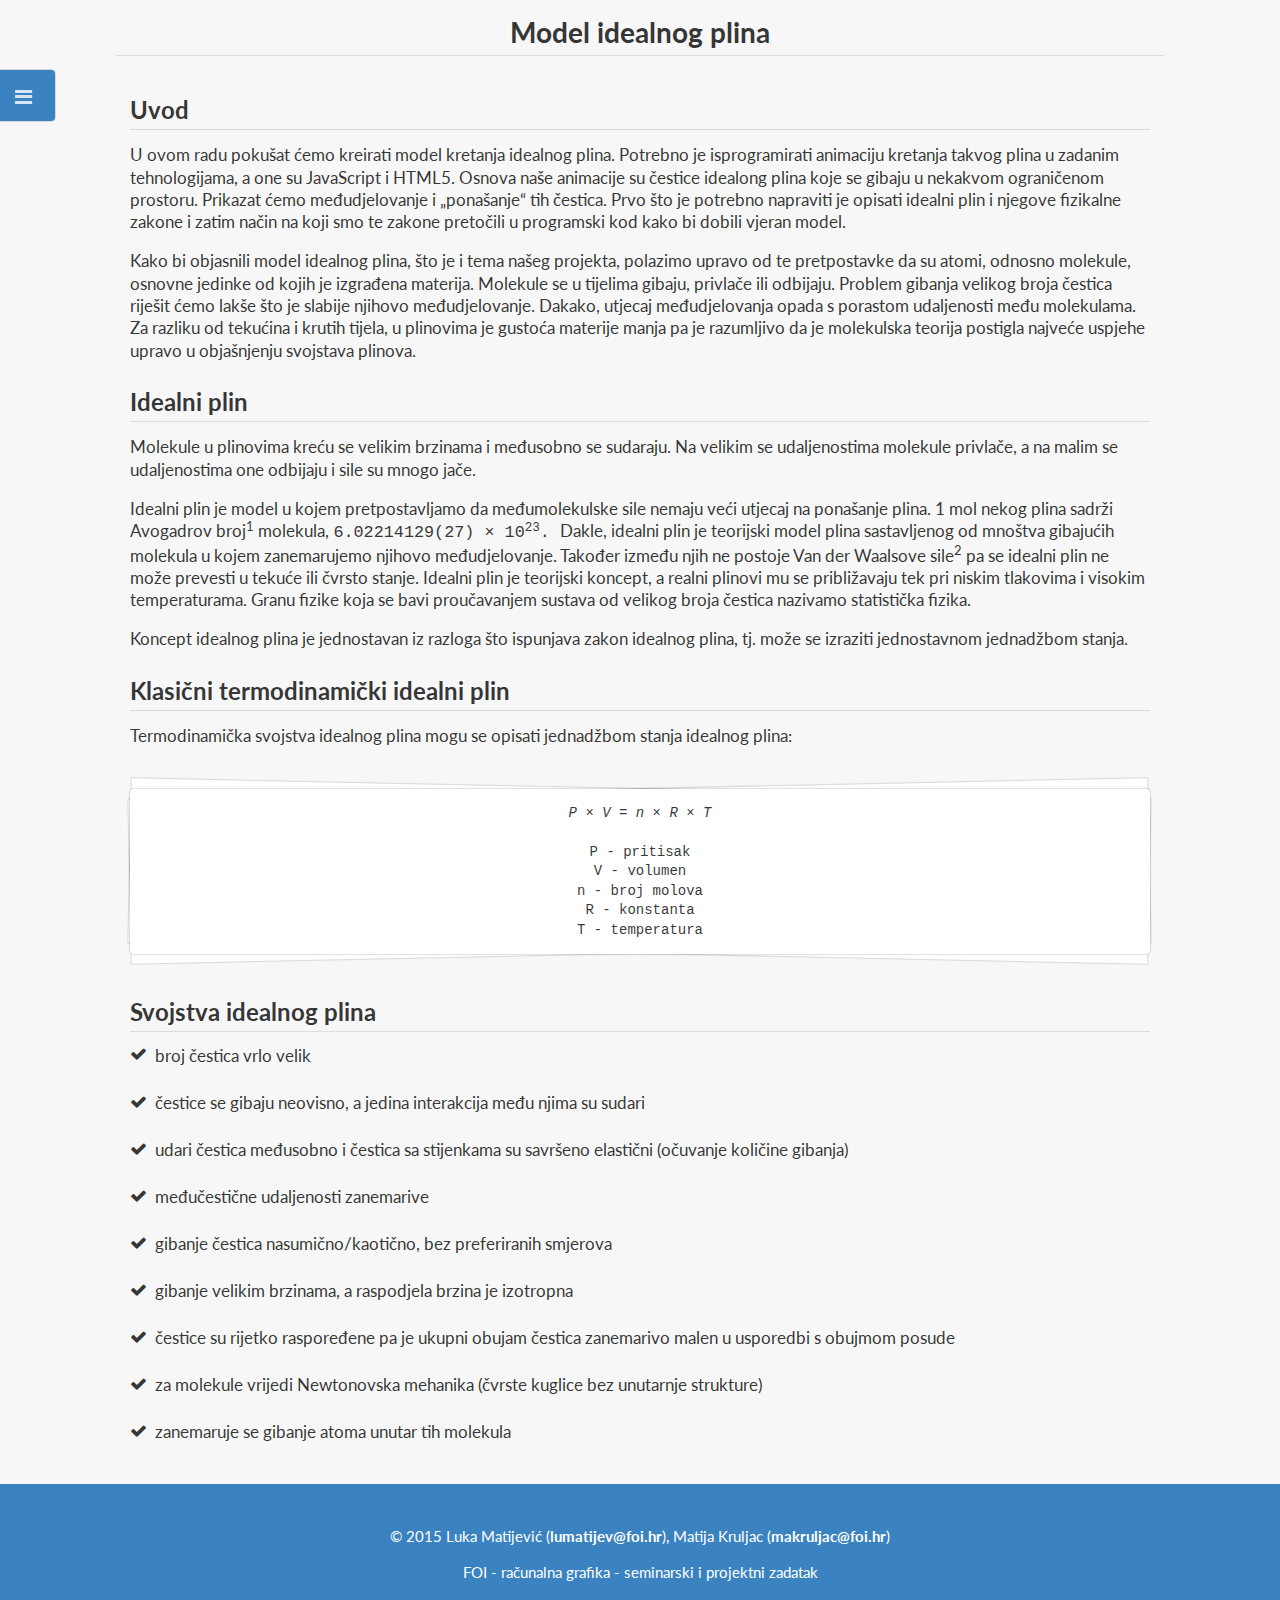
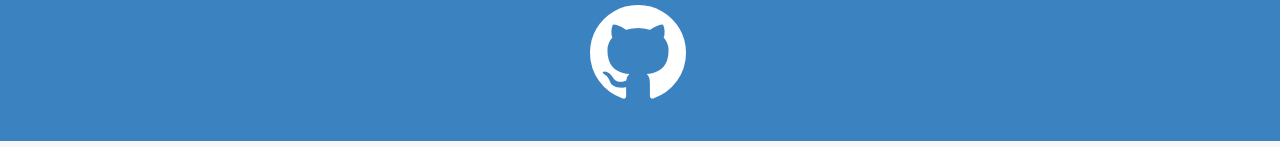
==== documentation.html @ c2e884c7 "initial commit" ====
<!DOCTYPE html>
<html>
    <head>
        <meta charset="UTF-8">

        <link rel="stylesheet" type="text/css" href="css/semantic.min.css">
        <link rel="stylesheet" type="text/css" href="css/idealGasModel.css">

        <title>Model idealnog plina</title>
    </head>

    <body>
        <div class="ui left vertical inverted labeled icon sidebar menu">
            <a href="home.html" class="item">
                <i class="home icon"></i> Početna
            </a>
            <a href="documentation.html" class="item">
                <i class="book icon"></i> Dokumentacija
            </a>
        </div>

        <div class="ui blue huge launch right attached fixed button">
            <i class="content icon"></i>
            <span class="text">Menu</span>
        </div>

        <div class="pusher">
            <div class="ui page equal width grid">
                <div class="row">
                    <div class="column">
                        <h1 class="ui dividing center aligned main header">Model idealnog plina</h1>
                    </div>
                </div>
                <div class="row">
                    <div class="column">
                        <div class="ui basic segment variables">
                            <h2 class="ui dividing header">Uvod</h2>
                            <p class="lead">
                                U ovom radu pokušat ćemo kreirati model kretanja idealnog plina. Potrebno je isprogramirati
                                animaciju kretanja takvog plina u zadanim tehnologijama, a one su JavaScript i HTML5. Osnova
                                naše animacije su čestice idealong plina koje se gibaju u nekakvom ograničenom prostoru.
                                Prikazat ćemo međudjelovanje i „ponašanje“ tih čestica. Prvo što je potrebno napraviti je opisati
                                idealni plin i njegove fizikalne zakone i zatim način na koji smo te zakone pretočili u programski
                                kod kako bi dobili vjeran model.
                            </p>
                            <p class="lead">
                                Kako bi objasnili model idealnog plina, što je i tema našeg projekta, polazimo upravo od te
                                pretpostavke da su atomi, odnosno molekule, osnovne jedinke od kojih je izgrađena materija.
                                Molekule se u tijelima gibaju, privlače ili odbijaju. Problem gibanja velikog broja čestica riješit ćemo
                                lakše što je slabije njihovo međudjelovanje. Dakako, utjecaj međudjelovanja opada s porastom
                                udaljenosti među molekulama. Za razliku od tekućina i krutih tijela, u plinovima je gustoća materije
                                manja pa je razumljivo da je molekulska teorija postigla najveće uspjehe upravo u objašnjenju
                                svojstava plinova.
                            </p>
                            <h2 class="ui dividing header">Idealni plin</h2>
                            <p class="lead">
                                Molekule u plinovima kreću se velikim brzinama i međusobno se sudaraju. Na velikim se
                                udaljenostima molekule privlače, a na malim se udaljenostima one odbijaju i sile su mnogo jače.
                            </p>
                            <p class="lead">
                                Idealni plin je model u kojem pretpostavljamo da međumolekulske sile nemaju veći utjecaj na
                                ponašanje plina. 1 mol nekog plina sadrži Avogadrov
                                broj<sup data-content="Avogadrov broj govori koliko ima atoma ugljika u 1 molu ugljika."
                                data-variation="inverted">1</sup> molekula, <code>6.02214129(27) &times; 10<sup>23</sup>.
                                </code> Dakle, idealni plin je teorijski model plina sastavljenog od mnoštva gibajućih molekula u
                                kojem zanemarujemo njihovo međudjelovanje. Također između njih ne postoje Van der Waalsove
                                sile<sup data-content="Van der Waalsova sile su slabe privlačne sile između dviju molekula, koja se
                                javlja zbog interakcije električnih dipola. Može dovesti do stvaranja stabilnih, ali slabo povezanih
                                dimernih molekula ili skupina." data-variation="inverted">2</sup> pa se idealni plin ne može prevesti
                                u tekuće ili čvrsto stanje. Idealni plin je teorijski koncept, a realni plinovi mu se približavaju tek pri niskim
                                tlakovima i visokim temperaturama. Granu fizike koja se bavi proučavanjem sustava od velikog broja
                                čestica nazivamo statistička fizika.
                            </p>
                            <p class="lead">
                                Koncept idealnog plina je jednostavan iz razloga što ispunjava zakon idealnog plina, tj. može se izraziti
                                jednostavnom jednadžbom stanja.
                            </p>
                            <h2 class="ui dividing header">Klasični termodinamički idealni plin</h2>
                            <p class="lead">
                                Termodinamička svojstva idealnog plina mogu se opisati jednadžbom stanja idealnog plina:
                                <div class="ui center aligned piled segment">
                                    <code><i>P &times; V = n &times; R &times; T</i></code>
                                    <br><br>
                                    <code>P - pritisak</code>
                                    <br>
                                    <code>V - volumen</code>
                                    <br>
                                    <code>n - broj molova</code>
                                    <br>
                                    <code>R - konstanta</code>
                                    <br>
                                    <code>T - temperatura</code>
                                </div>
                            </p>
                            <h2 class="ui dividing header">Svojstva idealnog plina</h2>
                            <div class="ui list">
                                <p class="lead item">
                                    <i class="checkmark icon"></i>
                                    broj čestica vrlo velik
                                </p>
                                <p class="lead item">
                                    <i class="checkmark icon"></i>
                                    čestice se gibaju neovisno, a jedina interakcija među njima su sudari
                                </p>
                                <p class="lead item">
                                    <i class="checkmark icon"></i>
                                    udari čestica međusobno i čestica sa stijenkama su savršeno elastični (očuvanje količine gibanja)
                                </p>
                                <p class="lead item">
                                    <i class="checkmark icon"></i>
                                    međučestične udaljenosti zanemarive
                                </p>
                                <p class="lead item">
                                    <i class="checkmark icon"></i>
                                    gibanje čestica nasumično/kaotično, bez preferiranih smjerova
                                </p>
                                <p class="lead item">
                                    <i class="checkmark icon"></i>
                                    gibanje velikim brzinama, a raspodjela brzina je izotropna
                                </p>
                                <p class="lead item">
                                    <i class="checkmark icon"></i>
                                    čestice su rijetko raspoređene pa je ukupni obujam čestica zanemarivo malen u  usporedbi s obujmom posude
                                </p>
                                <p class="lead item">
                                    <i class="checkmark icon"></i>
                                    za molekule vrijedi Newtonovska mehanika (čvrste kuglice bez unutarnje strukture)
                                </p>
                                <p class="lead item">
                                    <i class="checkmark icon"></i>
                                    zanemaruje se gibanje atoma unutar tih molekula
                                </p>
                            </div>
                        </div>
                    </div>
                </div>
            </div>

            <footer>
                <div class="ui basic center aligned inverted blue footer segment">
                    <p>&copy; 2015 Luka Matijević (<a href="mailto:lumatijev@foi.hr">lumatijev@foi.hr</a>),
                        Matija Kruljac (<a href="mailto:makruljac@foi.hr">makruljac@foi.hr</a>)
                    </p>
                    <p>FOI - računalna grafika - seminarski i projektni zadatak</p>
                    <a href=""><i class="massive github icon"></i></a>
                </div>
            </footer>
        </div>

        <script type="text/javascript" src="js/jquery-1.11.2.min.js"></script>
        <script type="text/javascript" src="js/semantic.min.js"></script>
        <script type="text/javascript" src="js/d3.min.js"></script>
        <script type="text/javascript" src="js/collisionCheck.js"></script>
        <script type="text/javascript" src="js/idealGasModel.js"></script>
    </body>
</html>
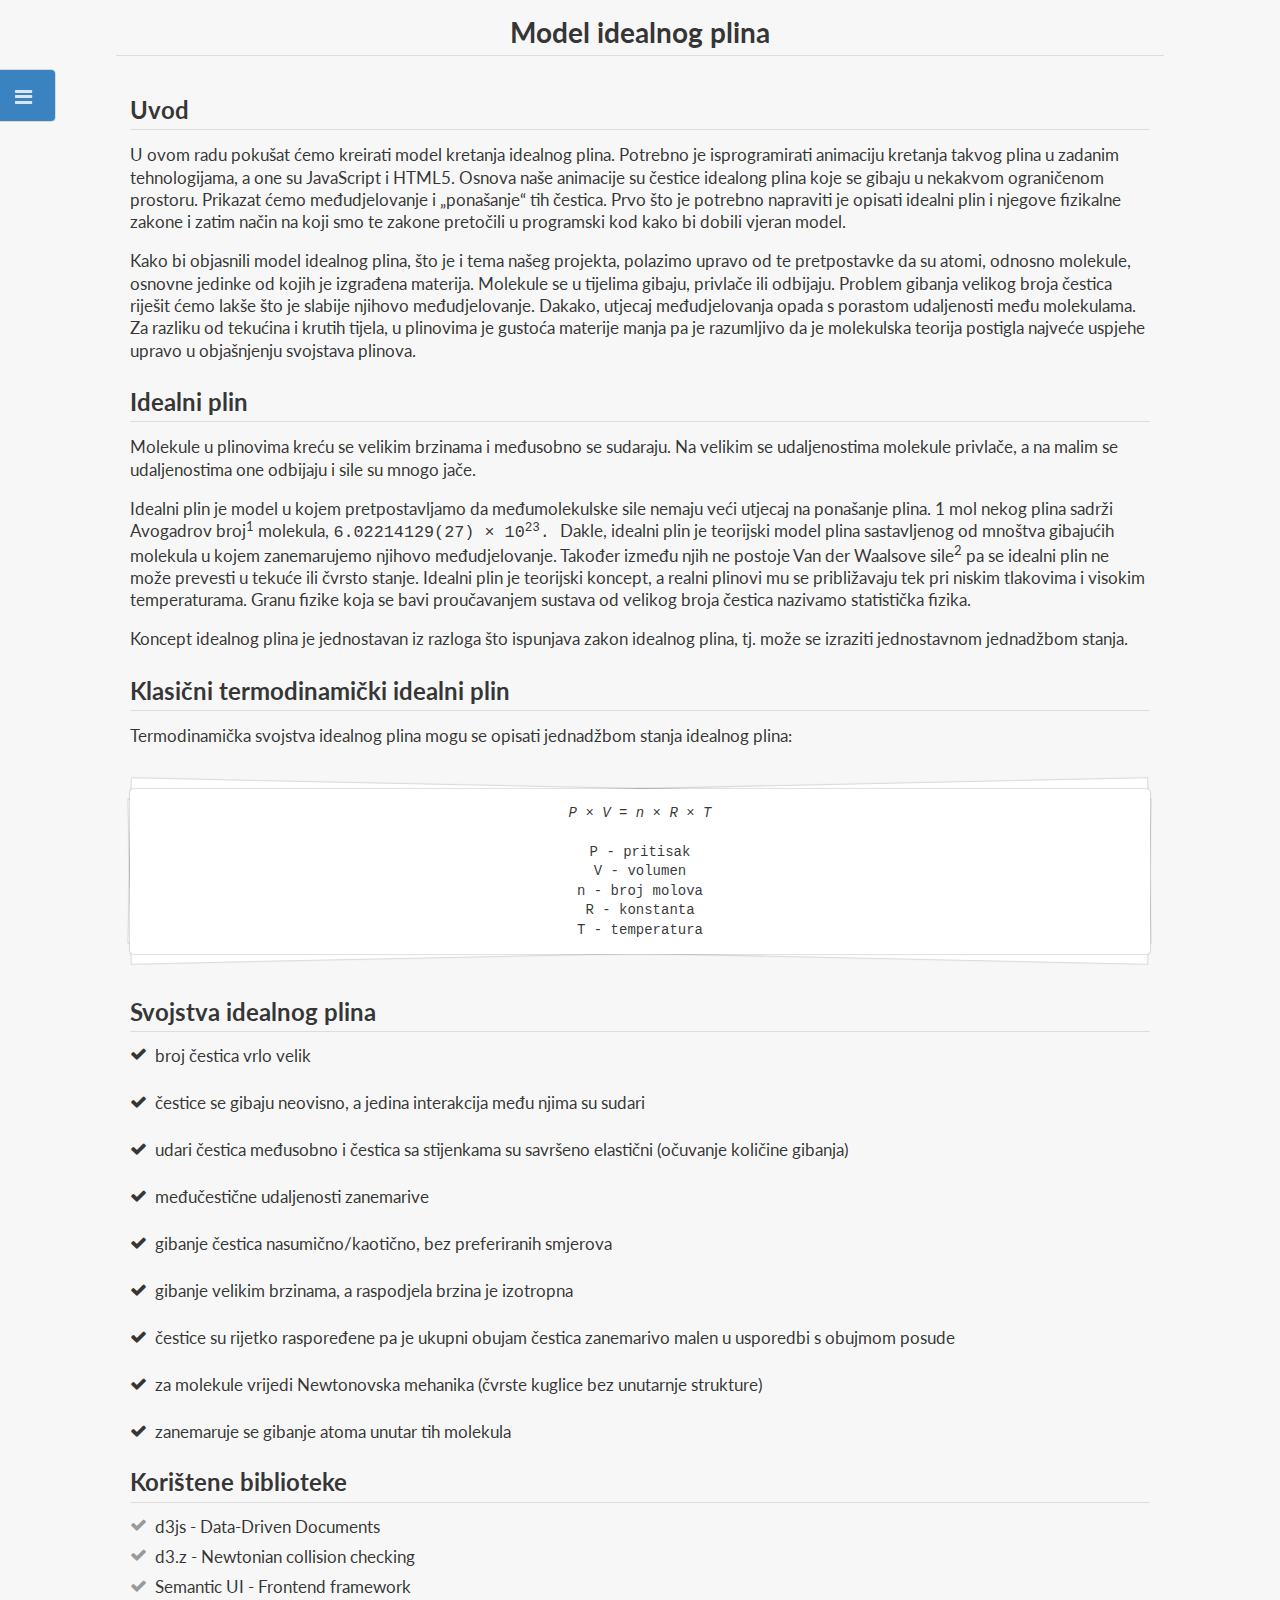
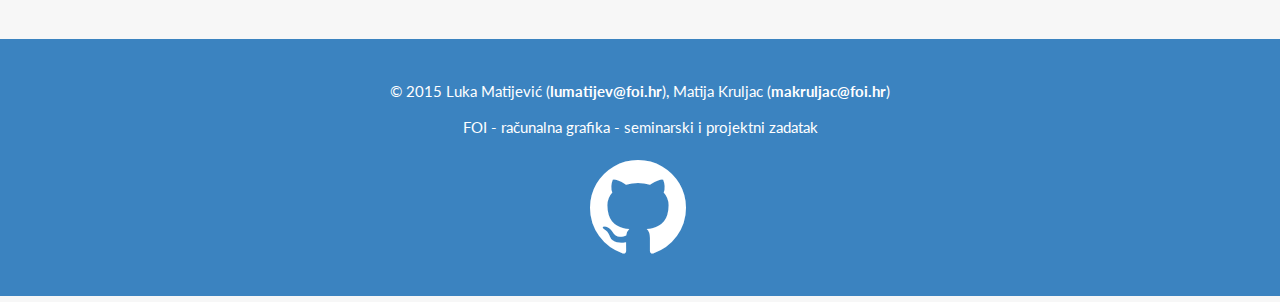
==== commit 4f47d6f2: "formula rework" ====
--- a/documentation.html
+++ b/documentation.html
@@ -11,7 +11,7 @@
 
     <body>
         <div class="ui left vertical inverted labeled icon sidebar menu">
-            <a href="home.html" class="item">
+            <a href="index.html" class="item">
                 <i class="home icon"></i> Početna
             </a>
             <a href="documentation.html" class="item">
@@ -131,6 +131,21 @@
                                     zanemaruje se gibanje atoma unutar tih molekula
                                 </p>
                             </div>
+                            <h2 class="ui dividing header">Korištene biblioteke</h2>
+                            <div class="ui list">
+                                <a href="http://d3js.org/" target="_blank" class="lead item">
+                                    <i class="checkmark icon"></i>
+                                    d3js - Data-Driven Documents
+                                </a>
+                                <a href="https://gist.github.com/ZJONSSON/1706523" target="_blank" class="lead item">
+                                    <i class="checkmark icon"></i>
+                                    d3.z - Newtonian collision checking
+                                </a>
+                                <a href="http://semantic-ui.com/" target="_blank" class="lead item">
+                                    <i class="checkmark icon"></i>
+                                    Semantic UI - Frontend framework
+                                </a>
+                            </div>
                         </div>
                     </div>
                 </div>
@@ -142,7 +157,7 @@
                         Matija Kruljac (<a href="mailto:makruljac@foi.hr">makruljac@foi.hr</a>)
                     </p>
                     <p>FOI - računalna grafika - seminarski i projektni zadatak</p>
-                    <a href=""><i class="massive github icon"></i></a>
+                    <a href="https://github.com/lumatijev/ideal-gas-model" target="_blank"><i class="massive github icon"></i></a>
                 </div>
             </footer>
         </div>
